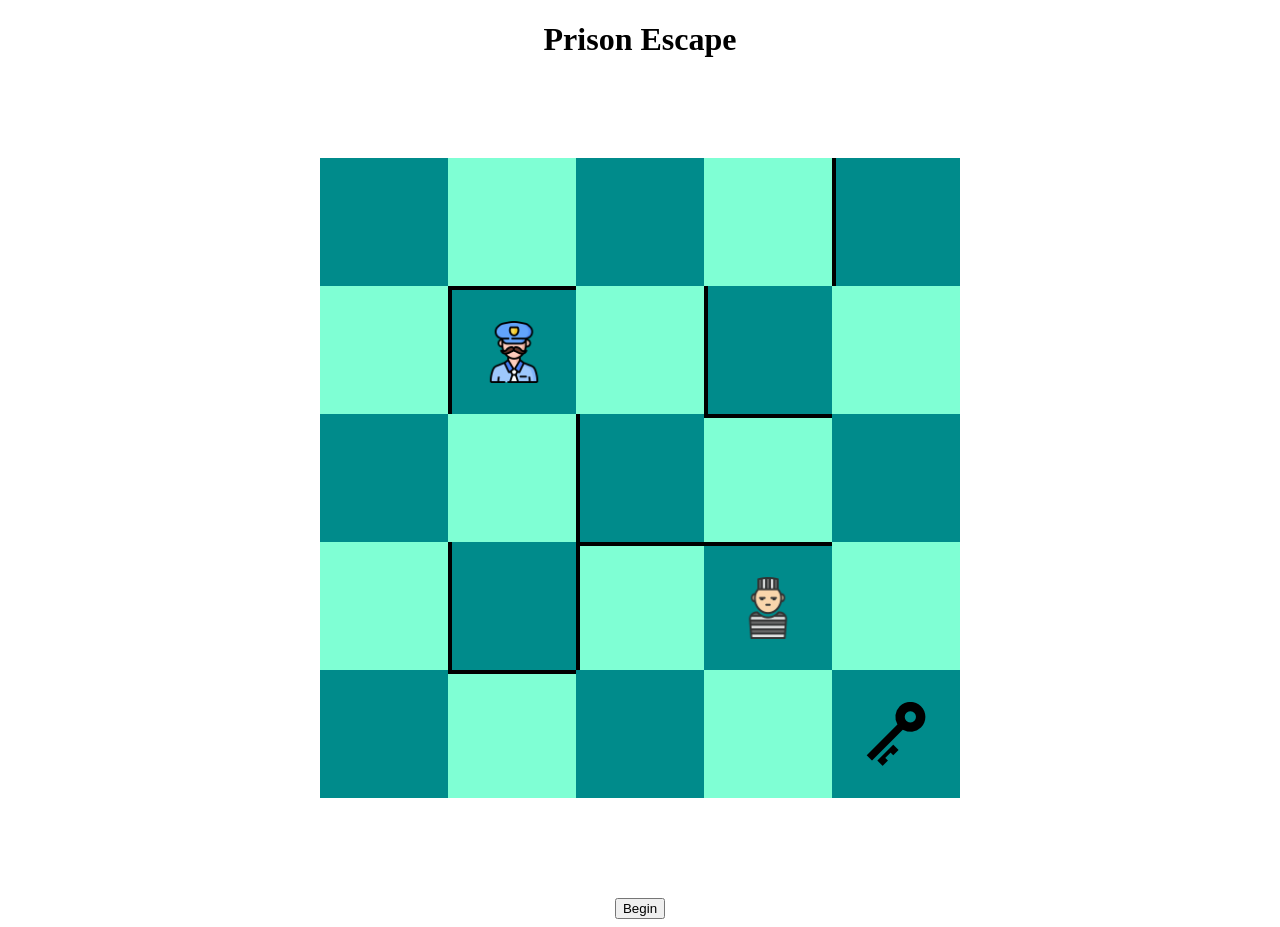
==== project-1/prisonBreak.html @ 3ba5d25e "basic movement of prisoner and police" ====
<!DOCTYPE html>
<html lang="en">
<head>
    <meta charset="UTF-8">
    <meta http-equiv="X-UA-Compatible" content="IE=edge">
    <meta name="viewport" content="width=device-width, initial-scale=1.0">
    <link rel="stylesheet" href="./styles/style.css">
    <title>Prison Escape</title>
</head>
<body>
    <h1>Prison Escape</h1>
    <div class="grid">
        <div id="_00" class="dark"></div>
        <div id="_01" class="light"></div>
        <div id="_02" class="dark"></div>
        <div id="_03" class="light"></div>
        <div id="_04" class="dark"></div>

        <div id="_10" class="light"></div>
        <div id="_11" class="dark">
            <!-- <img src="./assets/prisoner.png" id="prisoner"> -->
            <img src="./assets/police.png" id="police" >
        </div>
        <div id="_12" class="light">
            
        </div>
        <div id="_13" class="dark"></div>
        <div id="_14" class="light"></div>

        <div id="_20" class="dark"></div>
        <div id="_21" class="light"></div>
        <div id="_22" class="dark"></div>
        <div id="_23" class="light"></div>
        <div id="_24" class="dark"></div>

        <div id="_30" class="light"></div>
        <div id="_31" class="dark"></div>
        <div id="_32" class="light">
            
        </div>
        <div id="_33" class="dark">
            <!-- <img src="./assets/police.png" id="police" > -->
            <img src="./assets/prisoner.png" id="prisoner">
        </div>
        <div id="_34" class="light"></div>

        <div id="_40" class="dark"></div>
        <div id="_41" class="light"></div>
        <div id="_42" class="dark"></div>
        <div id="_43" class="light"></div>
        <div id="_44" class="dark">
            <img src="./assets/key.png" id="key">
        </div>
    </div>
    <script defer
    src="https://code.jquery.com/jquery-3.6.0.min.js"
    integrity="sha256-/xUj+3OJU5yExlq6GSYGSHk7tPXikynS7ogEvDej/m4="
    crossorigin="anonymous"></script>
    <script defer src="./source/script.js"></script>
    <button>Begin</button>
</body>
</html>
---- project-1/styles/style.css ----
h1{
    text-align: center;
}
.grid{
    margin: 100px auto;
    display: grid;
    grid-template-rows: repeat(5,1fr);
    grid-template-columns: repeat(5, 1fr);
    width: 640px;
    height:640px;
    justify-content: center;
} 
.light, .dark{
    display: flex;
  justify-content: center;
  align-items: center;
}
#_04{
    border-left: 4px solid black;
}
#_11{
    border-left: 4px solid black;
    border-top: 4px solid black;
}
#_13{
    border-left: 4px solid black;
}
#_23{
    border-top: 4px solid black;
}
#_22{
    border-left: 4px solid black;
}
#_32{
    /* border-left: 4px solid black; */
    border-top: 4px solid black;
}
#_33{
    border-top: 4px solid black;
}
#_31{
    border-left: 4px solid black;
}
#_32{
    border-left: 4px solid black;
}
#_41{
    border-top: 4px solid black;
}
img{
    max-width: 50%;
    max-height: 50%
}

.dark{
    background-color: darkcyan;
}
.light{
    background-color: aquamarine;
}
button{
    display: block;
    margin:auto;
}
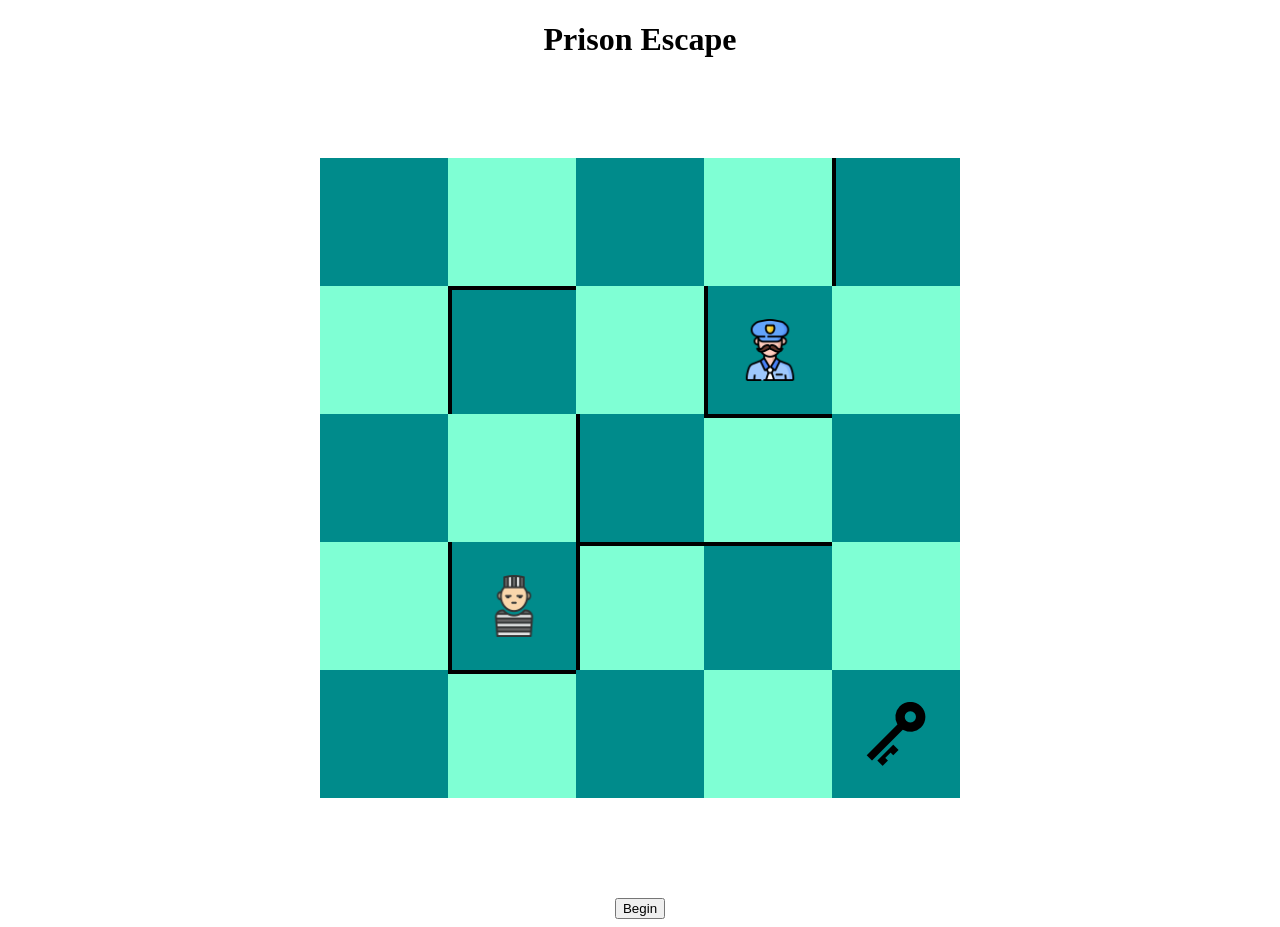
==== commit 523bf746: "User and COM movements integrated with win loss logic implementation. No border colission logic." ====
--- a/project-1/prisonBreak.html
+++ b/project-1/prisonBreak.html
@@ -19,35 +19,44 @@
         <div id="_10" class="light"></div>
         <div id="_11" class="dark">
             <!-- <img src="./assets/prisoner.png" id="prisoner"> -->
-            <img src="./assets/police.png" id="police" >
+            <!-- <img src="./assets/police.png" id="police" > -->
         </div>
         <div id="_12" class="light">
-            
+            <!-- <img src="./assets/prisoner.png" id="prisoner"> -->
         </div>
-        <div id="_13" class="dark"></div>
+        <div id="_13" class="dark">
+            <img src="./assets/police.png" id="police" >
+            <!-- <img src="./assets/prisoner.png" id="prisoner"> -->
+        </div>
         <div id="_14" class="light"></div>
 
         <div id="_20" class="dark"></div>
         <div id="_21" class="light"></div>
-        <div id="_22" class="dark"></div>
+        <div id="_22" class="dark">
+            <!-- <img src="./assets/police.png" id="police" > -->
+        </div>
         <div id="_23" class="light"></div>
         <div id="_24" class="dark"></div>
 
         <div id="_30" class="light"></div>
-        <div id="_31" class="dark"></div>
+        <div id="_31" class="dark">
+            <img src="./assets/prisoner.png" id="prisoner">
+        </div>
         <div id="_32" class="light">
-            
+            <!-- <img src="./assets/police.png" id="police" > -->
         </div>
         <div id="_33" class="dark">
             <!-- <img src="./assets/police.png" id="police" > -->
-            <img src="./assets/prisoner.png" id="prisoner">
+            <!-- <img src="./assets/prisoner.png" id="prisoner"> -->
         </div>
         <div id="_34" class="light"></div>
 
         <div id="_40" class="dark"></div>
         <div id="_41" class="light"></div>
         <div id="_42" class="dark"></div>
-        <div id="_43" class="light"></div>
+        <div id="_43" class="light">
+            <!-- <img src="./assets/police.png" id="police" > -->
+        </div>
         <div id="_44" class="dark">
             <img src="./assets/key.png" id="key">
         </div>
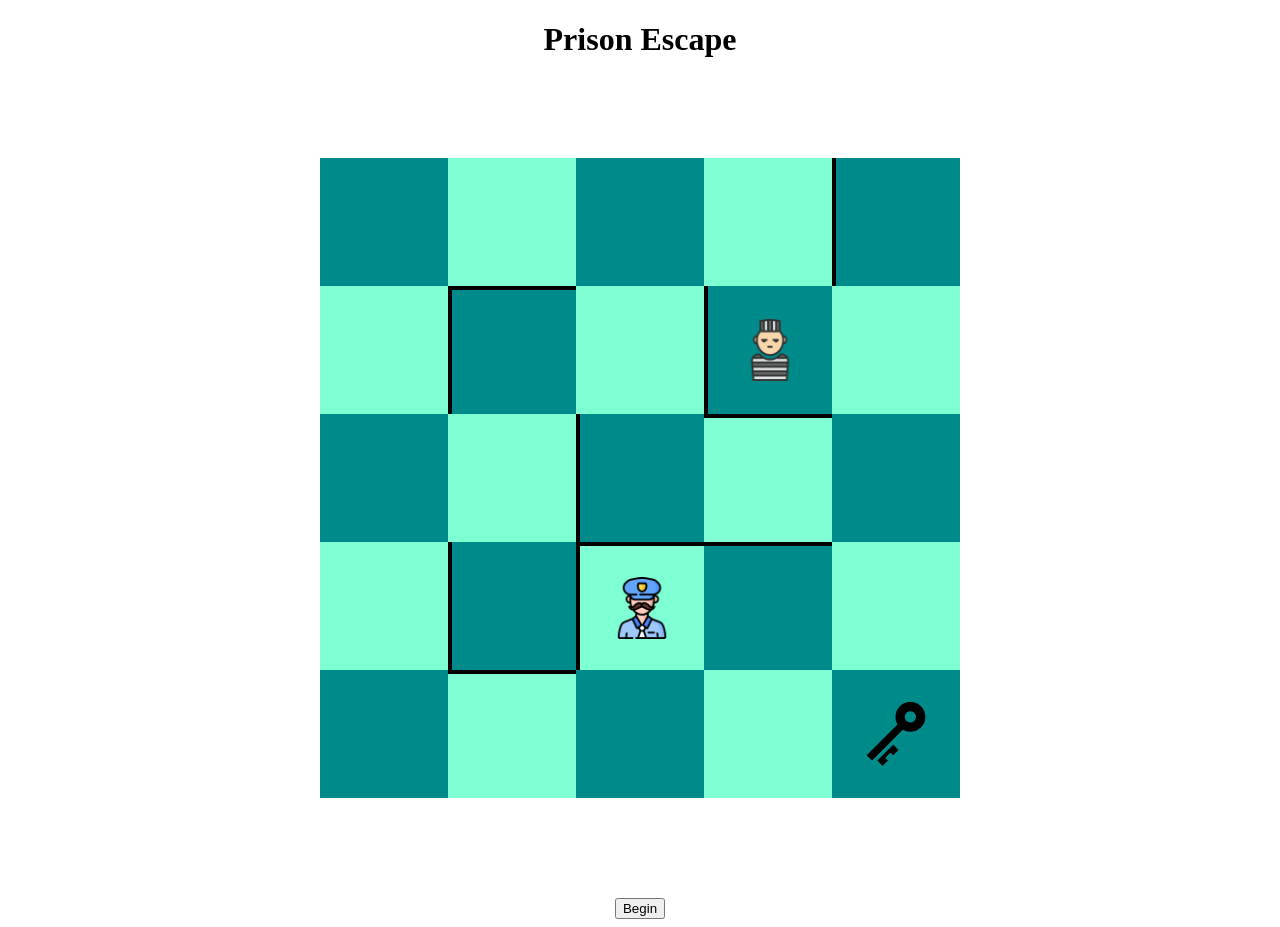
==== commit bf520d2e: "movement of both player and COM added with boundary collisions" ====
--- a/project-1/prisonBreak.html
+++ b/project-1/prisonBreak.html
@@ -11,39 +11,51 @@
     <h1>Prison Escape</h1>
     <div class="grid">
         <div id="_00" class="dark"></div>
-        <div id="_01" class="light"></div>
+        <div id="_01" class="light">
+            <!-- <img src="./assets/police.png" id="police" > -->
+        </div>
         <div id="_02" class="dark"></div>
         <div id="_03" class="light"></div>
         <div id="_04" class="dark"></div>
 
-        <div id="_10" class="light"></div>
+        <div id="_10" class="light">
+        </div>
         <div id="_11" class="dark">
             <!-- <img src="./assets/prisoner.png" id="prisoner"> -->
             <!-- <img src="./assets/police.png" id="police" > -->
         </div>
         <div id="_12" class="light">
             <!-- <img src="./assets/prisoner.png" id="prisoner"> -->
+            <!-- <img src="./assets/police.png" id="police" > -->
         </div>
         <div id="_13" class="dark">
-            <img src="./assets/police.png" id="police" >
-            <!-- <img src="./assets/prisoner.png" id="prisoner"> -->
+            <!-- <img src="./assets/police.png" id="police" > -->
+            <img src="./assets/prisoner.png" id="prisoner">
         </div>
         <div id="_14" class="light"></div>
 
         <div id="_20" class="dark"></div>
-        <div id="_21" class="light"></div>
+        <div id="_21" class="light">
+            <!-- <img src="./assets/prisoner.png" id="prisoner"> -->
+        </div>
         <div id="_22" class="dark">
             <!-- <img src="./assets/police.png" id="police" > -->
         </div>
-        <div id="_23" class="light"></div>
+        <div id="_23" class="light">
+            <!-- <img src="./assets/police.png" id="police" > -->
+        </div>
         <div id="_24" class="dark"></div>
 
-        <div id="_30" class="light"></div>
+        <div id="_30" class="light">
+            <!-- <img src="./assets/prisoner.png" id="prisoner"> -->
+            <!-- <img src="./assets/police.png" id="police" > -->
+        </div>
         <div id="_31" class="dark">
-            <img src="./assets/prisoner.png" id="prisoner">
+            <!-- <img src="./assets/prisoner.png" id="prisoner"> -->
         </div>
         <div id="_32" class="light">
-            <!-- <img src="./assets/police.png" id="police" > -->
+            <!-- <img src="./assets/prisoner.png" id="prisoner"> -->
+            <img src="./assets/police.png" id="police" >
         </div>
         <div id="_33" class="dark">
             <!-- <img src="./assets/police.png" id="police" > -->
@@ -51,11 +63,17 @@
         </div>
         <div id="_34" class="light"></div>
 
-        <div id="_40" class="dark"></div>
+        <div id="_40" class="dark">
+            <!-- <img src="./assets/prisoner.png" id="prisoner"> -->
+            <!-- <img src="./assets/police.png" id="police" > -->
+        </div>
         <div id="_41" class="light"></div>
-        <div id="_42" class="dark"></div>
+        <div id="_42" class="dark">
+            <!-- <img src="./assets/prisoner.png" id="prisoner"> -->
+        </div>
         <div id="_43" class="light">
             <!-- <img src="./assets/police.png" id="police" > -->
+            <!-- <img src="./assets/prisoner.png" id="prisoner"> -->
         </div>
         <div id="_44" class="dark">
             <img src="./assets/key.png" id="key">
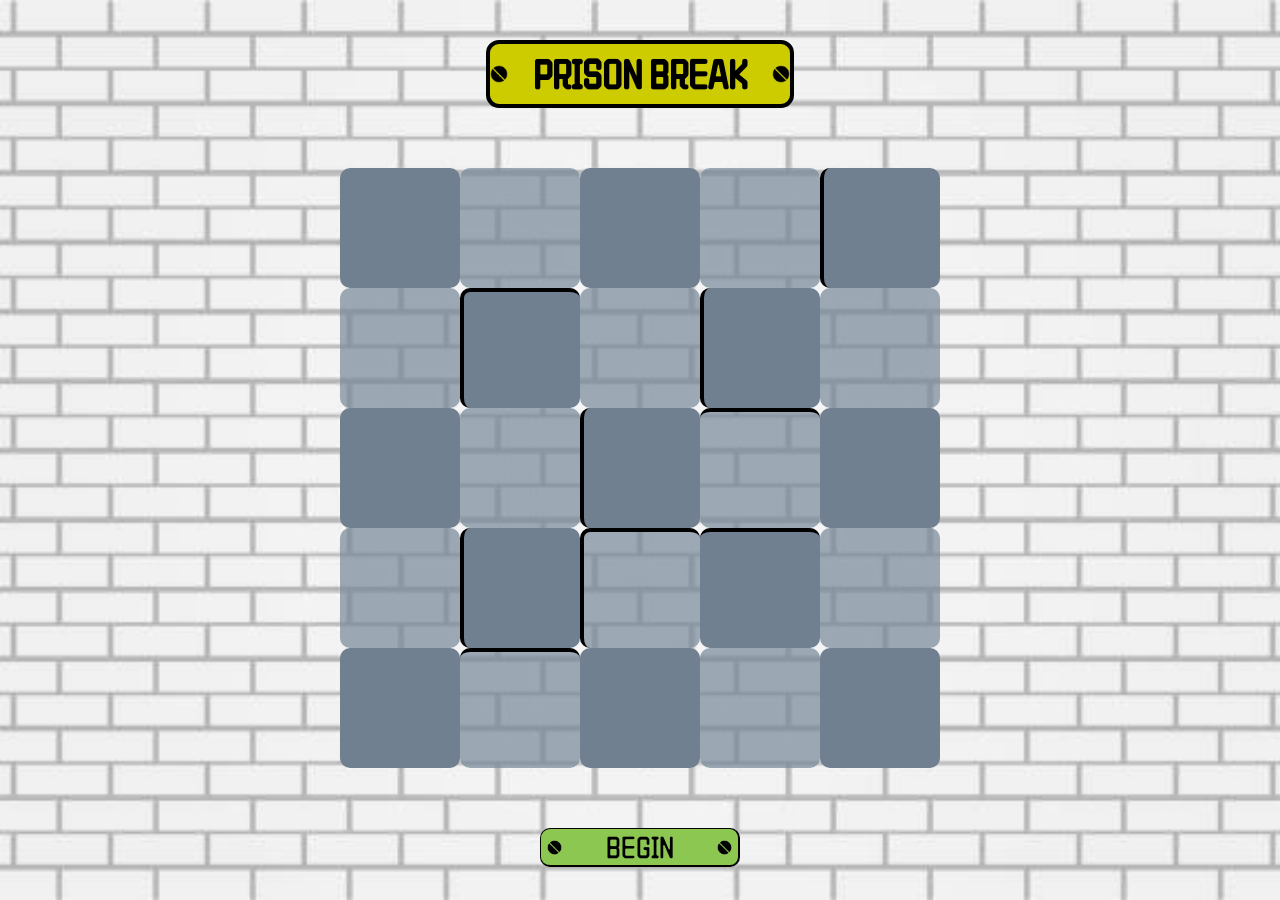
==== commit a6c38fb2: "Complete working code v1" ====
--- a/project-1/prisonBreak.html
+++ b/project-1/prisonBreak.html
@@ -4,11 +4,18 @@
     <meta charset="UTF-8">
     <meta http-equiv="X-UA-Compatible" content="IE=edge">
     <meta name="viewport" content="width=device-width, initial-scale=1.0">
+    <style>
+        @import url('https://fonts.googleapis.com/css2?family=ZCOOL+QingKe+HuangYou&display=swap');
+     </style>
     <link rel="stylesheet" href="./styles/style.css">
-    <title>Prison Escape</title>
+    <title>Prison Break</title>
 </head>
 <body>
-    <h1>Prison Escape</h1>
+    <h1>
+        <img src="./assets/screwHead.png" class="screwHead">
+        PRISON BREAK
+        <img src="./assets/screwHead.png" class="screwHead">
+    </h1>
     <div class="grid">
         <div id="_00" class="dark"></div>
         <div id="_01" class="light">
@@ -30,7 +37,7 @@
         </div>
         <div id="_13" class="dark">
             <!-- <img src="./assets/police.png" id="police" > -->
-            <img src="./assets/prisoner.png" id="prisoner">
+            <!-- <img src="./assets/prisoner.png" id="prisoner"> -->
         </div>
         <div id="_14" class="light"></div>
 
@@ -55,7 +62,7 @@
         </div>
         <div id="_32" class="light">
             <!-- <img src="./assets/prisoner.png" id="prisoner"> -->
-            <img src="./assets/police.png" id="police" >
+            <!-- <img src="./assets/police.png" id="police" > -->
         </div>
         <div id="_33" class="dark">
             <!-- <img src="./assets/police.png" id="police" > -->
@@ -76,14 +83,22 @@
             <!-- <img src="./assets/prisoner.png" id="prisoner"> -->
         </div>
         <div id="_44" class="dark">
-            <img src="./assets/key.png" id="key">
+            <!-- <img src="./assets/key.png" id="key"> -->
         </div>
     </div>
+    <div id="winLose">
+        <!-- <img src="./assets/youLose.png" id="lose">
+        <p id="loser">YOU LOSE</p> -->
+    </div>
+    <button id="begin">
+        <img src="./assets/screwHead.png" class="screwHeadInButton">
+        BEGIN
+        <img src="./assets/screwHead.png" class="screwHeadInButton">
+    </button>
     <script defer
     src="https://code.jquery.com/jquery-3.6.0.min.js"
     integrity="sha256-/xUj+3OJU5yExlq6GSYGSHk7tPXikynS7ogEvDej/m4="
     crossorigin="anonymous"></script>
     <script defer src="./source/script.js"></script>
-    <button>Begin</button>
 </body>
 </html>
--- a/project-1/styles/style.css
+++ b/project-1/styles/style.css
@@ -1,20 +1,77 @@
-
-h1{
+*{
+    font-family: 'ZCOOL QingKe HuangYou', cursive;
+    font-size: 30px;
     text-align: center;
 }
+#loser, #winner{
+    margin: 0 auto;
+    width: 175px;
+    border: 2px solid black;
+    border-radius: 13px;
+}
+#loser{
+    background-color: rgb(178,34,34);
+}
+#winner{
+    background-color: rgb(50,205,50);}
+
+html{
+    height: 100%;
+    /* border: 2px solid black; */
+    background: url("cssAsset/background.jpeg");
+    -webkit-background-size:center;
+    -moz-background-size: center;
+    background-position: center;
+    -o-background-size: center;
+    background-repeat: no-repeat;
+    background-size: cover;
+    
+  }
+h1{
+    width: 300px;
+    height: 60px;
+    margin:40px auto;
+    font-size: 40px;
+    border: 4px solid black;
+    border-radius: 13px;
+    display: flex;
+    justify-content: space-between;
+    align-items: center;
+    text-align: center;
+    background-color: rgb(204,204,0);
+}
 .grid{
-    margin: 100px auto;
+    margin: 60px auto;
     display: grid;
     grid-template-rows: repeat(5,1fr);
     grid-template-columns: repeat(5, 1fr);
-    width: 640px;
-    height:640px;
+    width: 600px;
+    height:600px;
     justify-content: center;
 } 
+#winLose{
+    margin: 60px auto;
+    display: none;
+    flex-direction: column;
+    width: 600px;
+    height:600px;
+    justify-content: center;
+}
+#lose{
+    max-width: 100%;
+    max-height: 100%;
+    display: block;
+}
+#win{
+    max-width: 100%;
+    max-height: 100%;
+    display: block;
+}
 .light, .dark{
     display: flex;
   justify-content: center;
   align-items: center;
+  border-radius: 10px;
 }
 #_04{
     border-left: 4px solid black;
@@ -52,14 +109,39 @@
     max-width: 50%;
     max-height: 50%
 }
-
+.screwHead{
+    max-width: 30%;
+    max-height: 30%;
+    padding: 0;
+}
 .dark{
-    background-color: darkcyan;
+    background-color: rgb(112,128,144);
 }
 .light{
-    background-color: aquamarine;
+    background-color: rgba(119,136,153,0.7);
 }
+
 button{
-    display: block;
+    
     margin:auto;
+    padding-top: 3px;
+    padding-bottom: 3px;
+    /* padding-left: 15px;
+    padding-right: 15px; */
+    width: 200px;
+    background-color:#8cc751 ;
+    border-top:1.5px solid black;
+    border-left:1.5px solid black;
+    border-radius: 10px;
+    display: flex;
+    justify-content: space-between;
+    align-items: center;
+    text-align: center;
+    
 }
+
+.screwHeadInButton{
+    width: 15px;
+    height: 15px;
+    padding: 0;
+}
